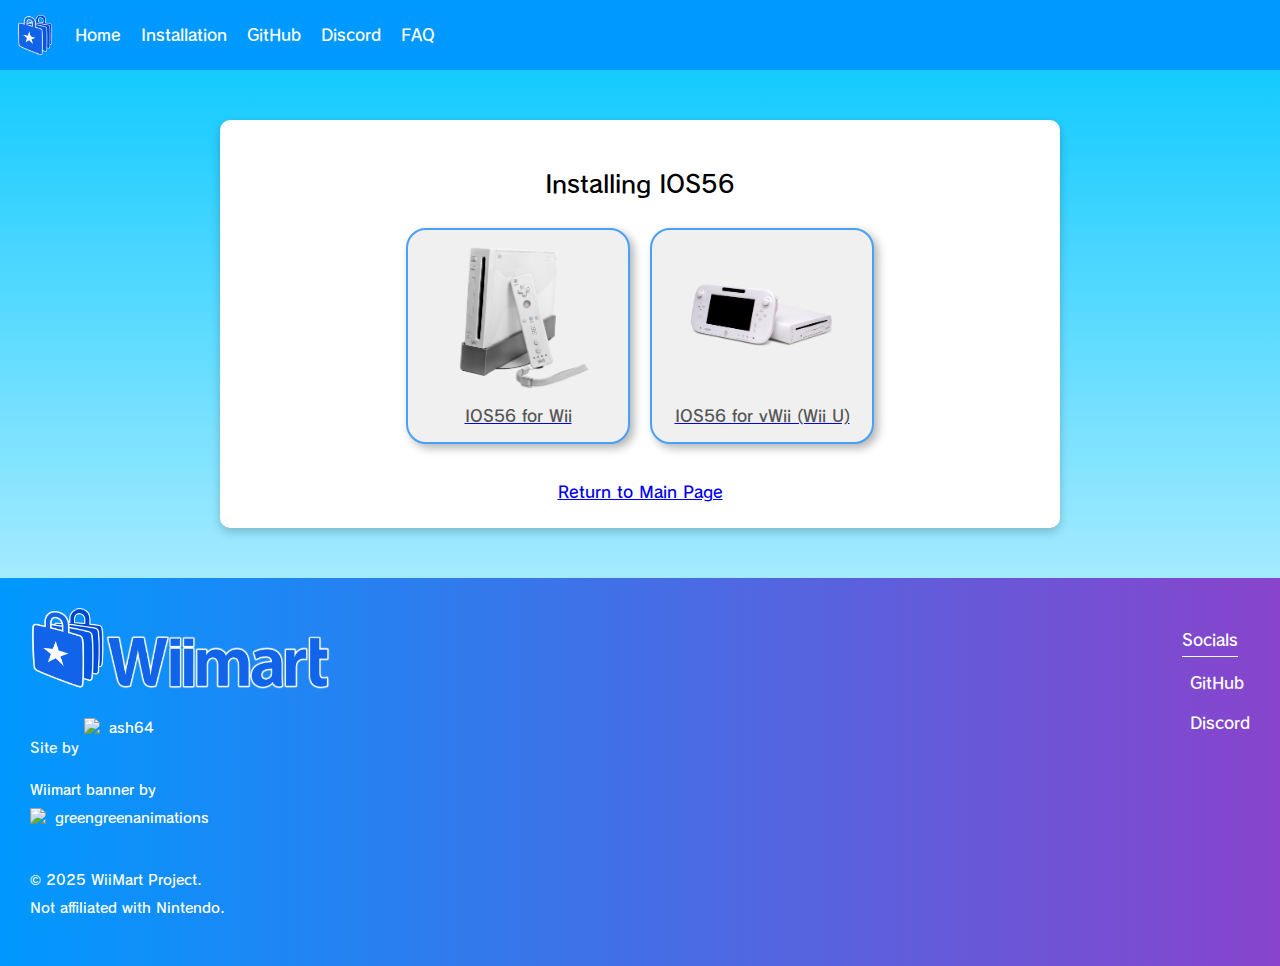
==== ios.html @ 749ac227 "add stuff" ====
<!DOCTYPE html>
<html lang="en">
<head>
    <meta charset="UTF-8">
    <meta name="viewport" content="width=device-width, initial-scale=1.0">
    <title>WiiMart - IOS56 Download</title>
    <link rel="stylesheet" href="wiimart.css">
    <link rel="icon" href="img/icon/icon.ico" type="image/x-icon">
</head>
<body>
    <nav class="navbar">
        <img src="/img/icon.webp" alt="WiiMart Icon" class="nav-icon">
        <a href="#home">Home</a>
        <a href="#installation">Installation</a>
        <a href="https://github.com/WiiMart" target="_blank">GitHub</a>
        <a href="https://discord.gg/PBqNmJpGTP" target="_blank">Discord</a>
        <a href="#faq">FAQ</a>
    </nav>

<div class="container">
    <h2>Installing IOS56</h2>
    <div class="container-buttons">
        <a href="https://wiimart.github.io/cIOS/IOS56(Wii).wad" class="button-image">
            <img src="/img/wii.png">
            <div>IOS56 for Wii</div>
        </a>

        <a href="https://wiimart.github.io/cIOS/IOS56(vWii).wad" class="button-image">
            <img src="/img/wiiu.png">
            <div>IOS56 for vWii (Wii U)</div>
        </a>
    </div>
    <br>
    <div><a href="/main.html">Return to Main Page</a> </div>
</div>

<footer>
    <div class="footer-left">
      <img src="/img/banner.png" alt="WiiMart Logo" class="footer-logo">
      <p>Site by 
        <a href="https://github.com/ashleytarifa" target="_blank" class="ash-credit">
          <img src="https://media.discordapp.net/attachments/1088781330478801018/1352000982506012804/20cf82756f71745ab3da1fb36bda7725.png?ex=67dc6c89&is=67db1b09&hm=c5604c98330b2137b146f3aef604b693ef3ac82932a6464777474882f1593670&=&format=webp&quality=lossless" alt="Ash64 PFP" class="ash-pfp">
          ash64
        </a>
      </p>
      <p>Wiimart banner by 
        <a href="https://github.com/greengreenanimations" target="_blank" class="ash-credit">
          <img src="https://avatars.githubusercontent.com/u/203690034?v=4" alt="green PFP" class="ash-pfp">
          greengreenanimations
        </a>
      </p>
      <p>© 2025 WiiMart Project. <br> Not affiliated with Nintendo.</p>
    </div>

    <div class="footer-socials">
        <h3>Socials</h3>
        <a href="https://github.com/WiiMart" target="_blank">
          <i class="fab fa-github"></i> GitHub
        </a>
        <a href="https://discord.gg/PBqNmJpGTP" target="_blank">
          <i class="fab fa-discord"></i> Discord
        </a>
    </div>
  </footer>

</body>
</html>
---- wiimart.css ----
@font-face {
    font-family: 'FOT-RodinNTLG';
    src: url(font/FOT-RodinNTLG\ Pro\ DB.otf) format('truetype');
    font-weight: normal;
    font-style: normal;
}

:root {
    --text: #00c6ff;
}

body, html {
    margin: 0;
    background: linear-gradient(to bottom, #00c6ff, #ffffff);
    background-attachment: fixed;
    background-repeat: no-repeat;
    background-size: cover;
    font-family: "FOT-RodinNTLG", sans-serif;
    scroll-behavior: smooth;
}

.navbar {
    background: #0099ff;
    padding: 15px;
    display: flex;
    align-items: center;
    gap: 20px;
}

.nav-icon {
    width: 40px; 
    height: auto;
}

.navbar a {
    color: white;
    text-decoration: none;
    font-weight: bold;
}

h1 {
    color: --text;
}

.logo {
    width: 250px;
}


.container-buttons {
    display: flex; 
    justify-content: center; 
    gap: 20px;
    margin-top: 20px;
}

.container {
    max-width: 800px;
    margin: 50px auto;
    padding: 20px;
    background: white;
    border-radius: 10px;
    box-shadow: 0px 4px 10px rgba(0, 0, 0, 0.2);
    text-align: center;
}

.container-intro {
    max-width: 800px;
    margin: 50px auto;
    padding: 20px;
    background: white;
    border-radius: 10px;
    box-shadow: 0px 4px 10px rgba(0, 0, 0, 0.2);
}

.container-guide {
    max-width: 800px;
    margin: 50px auto;
    padding: 20px;
    background: white;
    border-radius: 10px;
    box-shadow: 0px 4px 10px rgba(0, 0, 0, 0.2);
    align-items: left;
}
.button-image {
    background-color: #f0f0f0;
    border: 2px solid #48a0f7;
    border-radius: 20px;
    padding: 10px;
    cursor: pointer;
    transition: background-color 0.3s, transform 0.3s, box-shadow 0.3s;
    box-shadow: 4px 4px 10px rgba(0, 0, 0, 0.3);
    width: 200px;
    display: flex;
    justify-content: center;
    align-items: center;
    flex-direction: column; 
}

.button-image:hover {
    background-color: #e0e0e0;
    transform: scale(1.05);
    box-shadow: 6px 6px 15px rgba(0, 0, 0, 0.4);
}

.button-image img {
    width: 150px;
    height: 150px;
    object-fit: contain;
}

.button-image div {
    margin-top: 10px;
    color: #555;
    font-weight: bold;
}

.text-guide {
    margin: 20px auto;
    padding: 20px;
    background-color: #f0f0f0;
    border: 2px solid #48a0f7;
    border-radius: 15px;
    font-size: 18px;
    width: 60%;
    max-height: 0;
    overflow: hidden;
    opacity: 0;
    transition: max-height 0.5s ease, opacity 0.5s ease;
    display: block;
  }
  
.text-guide.active {
    max-height: 500px; 
    opacity: 1;
  }
  
  footer {
    background: linear-gradient(90deg, #0099ff, #8844cc);
    color: white;
    padding: 30px;
    display: flex;
    justify-content: space-between;
    align-items: flex-start;
  }
  
  .footer-left {
    max-width: 300px;
  }

  
  .footer-logo {
    width: 300px;
    margin-bottom: 10px;
  }
  
  .footer-left p {
    margin-top: 5px;
    font-size: 14px;
  }
  
  .footer-socials h3 {
    margin-bottom: 10px;
    font-size: 16px;
    border-bottom: 1px solid white;
    width: fit-content;
  }
  
  .footer-socials a {
    display: block;
    color: white;
    text-decoration: none;
    margin-bottom: 8px;
  }

  .footer-socials a i {
    margin-right: 8px;
  }
  
  
  .footer-socials a:hover {
    text-decoration: underline;
  }
  
  .footer-socials a {
    color: #fff;
    text-decoration: none;
    transition: color 0.3s;
  }
  
  .footer-socials a:hover {
    color: #00c2ff;
  }
  
  .footer-socials a i {
    margin-right: 8px;
  }
  
  .ash-credit {
    display: inline-flex;
    align-items: center;  
    color: #fff;
    text-decoration: none;
    transition: color 0.3s;
  }
  
  .ash-credit:hover {
    color: #e100ff;
  }
  
  .ash-pfp {
    width: 20px;
    height: 20px;
    margin-right: 5px;
    object-fit: cover; 
    vertical-align: middle; 
  }
  
  .staff-container {
    display: grid;
    grid-template-columns: repeat(auto-fit, minmax(250px, 1fr));
    gap: 20px;
    padding: 20px;
  }
  
  .staff-card {
    background-color: #fff;
    border: 2px solid #00c2ff;
    border-radius: 10px;
    padding: 10px;
    display: flex;
    align-items: center;
    gap: 10px;
    transition: transform 0.3s, box-shadow 0.3s;
    box-shadow: 0 4px 8px rgba(0, 0, 0, 0.1);
    text-decoration: none;
    color: inherit;
  }
  
  .staff-card:hover {
    transform: scale(1.05);
    box-shadow: 0 8px 16px rgba(0, 0, 0, 0.2);
  }
  
  .staff-img {
    width: 60px;
    height: 60px;
    border-radius: 10px;
    object-fit: cover;
  }
  
  .staff-info {
    display: flex;
    flex-direction: column;
    text-align: left; 
    flex: 1;           
  }
  

  
  .staff-name {
    font-weight: bold;
    color: #00c2ff;
    text-align: left;
  }
  
  .staff-role {
    font-size: 0.9em;
    color: #555;
    text-align: left;
  }
  
  .staff-container a {
    text-decoration: none;
    color: inherit;
  }
  
    #faq {
      max-width: 800px;
      margin: 0 auto;
      padding: 20px;
      background-color: #fff;
      border-radius: 10px;
      box-shadow: 0 4px 8px rgba(0, 0, 0, 0.1);
      margin-bottom: 50px;
    }
  
    #faq h2 {
      text-align: center;
      color: #00aaff;
      margin-bottom: 20px;
    }
  
    .faq-item {
      margin-bottom: 20px;
    }
  
    .faq-item h3 {
      color: #00aaff;
      margin-bottom: 8px;
    }
  
    .faq-item p {
      color: #333;
      line-height: 1.6;
    }

    #gallery {
      max-width: 800px;
      margin: 0 auto;
      padding: 20px;
      background-color: #fff;
      border-radius: 10px;
      box-shadow: 0 4px 8px rgba(0, 0, 0, 0.1);
      margin-bottom: 50px;
    }
  
    #gallery h2 {
      text-align: center;
      color: #00aaff;
      margin-bottom: 20px;
    }
  
    .gallery-container {
      display: flex;
      flex-wrap: wrap;
      gap: 15px;
      justify-content: center;
      margin-bottom: 50px;
    }
  
    .gallery-container img {
      width: 350px;
      height: auto;
      border-radius: 8px;
      box-shadow: 0 2px 6px rgba(0, 0, 0, 0.2);
      transition: transform 0.3s;
    }
  
    .gallery-container img:hover {
      transform: scale(1.05);
    }
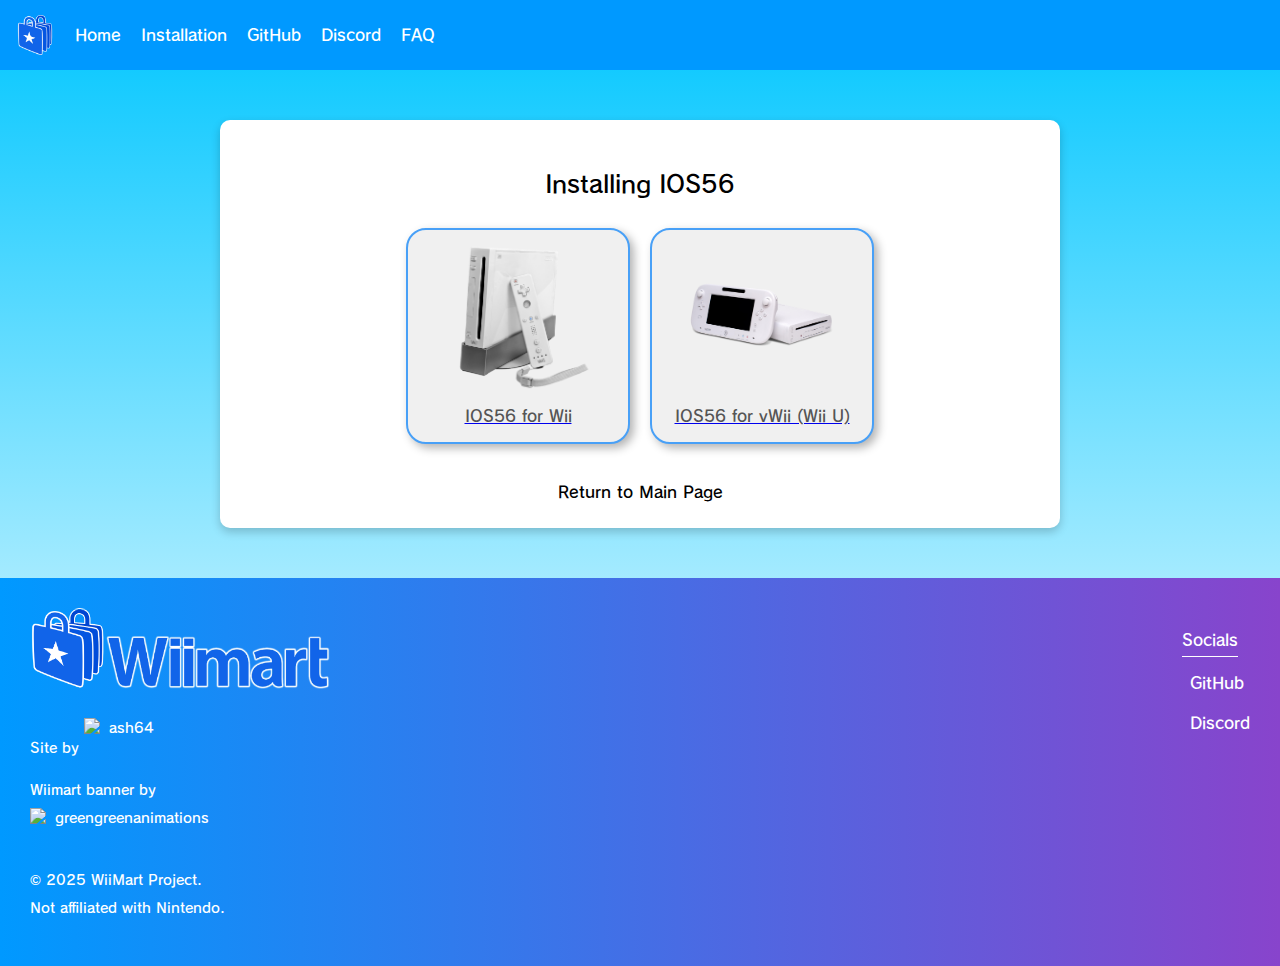
==== commit a303274c: "path" ====
--- a/ios.html
+++ b/ios.html
@@ -9,7 +9,7 @@
 </head>
 <body>
     <nav class="navbar">
-        <img src="/img/icon.webp" alt="WiiMart Icon" class="nav-icon">
+        <img src="img/icon.webp" alt="WiiMart Icon" class="nav-icon">
         <a href="#home">Home</a>
         <a href="#installation">Installation</a>
         <a href="https://github.com/WiiMart" target="_blank">GitHub</a>
@@ -21,22 +21,22 @@
     <h2>Installing IOS56</h2>
     <div class="container-buttons">
         <a href="https://wiimart.github.io/cIOS/IOS56(Wii).wad" class="button-image">
-            <img src="/img/wii.png">
+            <img src="img/wii.png">
             <div>IOS56 for Wii</div>
         </a>
 
         <a href="https://wiimart.github.io/cIOS/IOS56(vWii).wad" class="button-image">
-            <img src="/img/wiiu.png">
+            <img src="img/wiiu.png">
             <div>IOS56 for vWii (Wii U)</div>
         </a>
     </div>
     <br>
-    <div><a href="/main.html">Return to Main Page</a> </div>
+    <div><a onclick="history.back()">Return to Main Page</a></div>
 </div>
 
 <footer>
     <div class="footer-left">
-      <img src="/img/banner.png" alt="WiiMart Logo" class="footer-logo">
+      <img src="img/banner.png" alt="WiiMart Logo" class="footer-logo">
       <p>Site by 
         <a href="https://github.com/ashleytarifa" target="_blank" class="ash-credit">
           <img src="https://media.discordapp.net/attachments/1088781330478801018/1352000982506012804/20cf82756f71745ab3da1fb36bda7725.png?ex=67dc6c89&is=67db1b09&hm=c5604c98330b2137b146f3aef604b693ef3ac82932a6464777474882f1593670&=&format=webp&quality=lossless" alt="Ash64 PFP" class="ash-pfp">
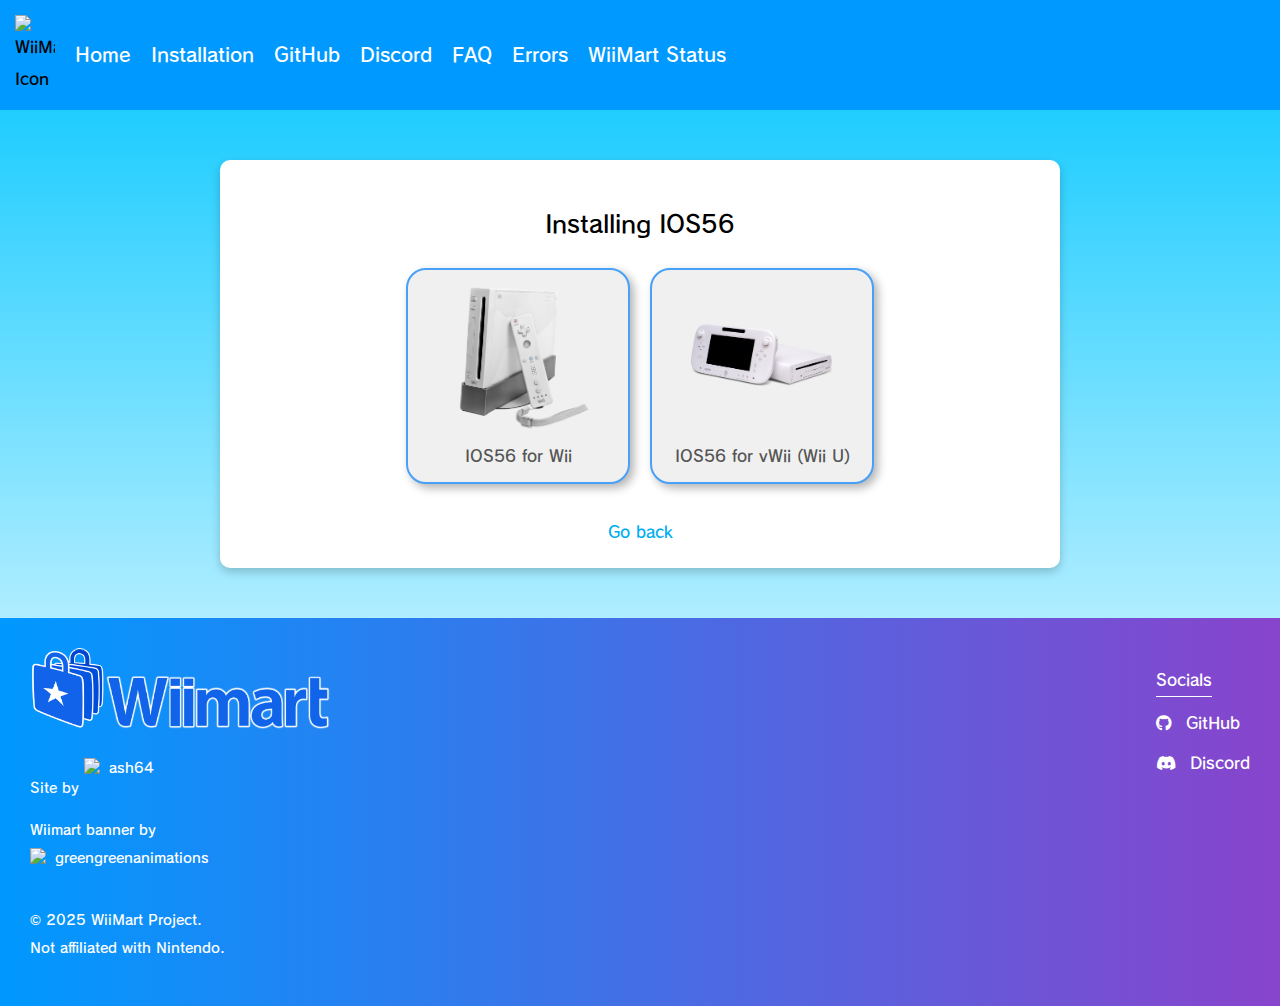
==== commit 70658302: "added @media query for mobile phones (WIP)" ====
--- a/ios.html
+++ b/ios.html
@@ -6,16 +6,19 @@
     <title>WiiMart - IOS56 Download</title>
     <link rel="stylesheet" href="wiimart.css">
     <link rel="icon" href="img/icon/icon.ico" type="image/x-icon">
+    <link rel="stylesheet" href="https://cdnjs.cloudflare.com/ajax/libs/font-awesome/6.5.1/css/all.min.css">
 </head>
 <body>
-    <nav class="navbar">
-        <img src="img/icon.webp" alt="WiiMart Icon" class="nav-icon">
-        <a href="#home">Home</a>
-        <a href="#installation">Installation</a>
-        <a href="https://github.com/WiiMart" target="_blank">GitHub</a>
-        <a href="https://discord.gg/PBqNmJpGTP" target="_blank">Discord</a>
-        <a href="#faq">FAQ</a>
-    </nav>
+  <nav class="navbar">
+    <img src="img/icon.png" alt="WiiMart Icon" class="nav-icon">
+    <a href="/main.html#home">Home</a>
+    <a href="/main.html#installation">Installation</a>
+    <a href="https://github.com/WiiMart" target="_blank">GitHub</a>
+    <a href="https://discord.gg/PBqNmJpGTP" target="_blank">Discord</a>
+    <a href="/main.html#faq">FAQ</a>
+    <a href="/errors.html">Errors</a>
+    <a href="/status.html">WiiMart Status</a>
+</nav>
 
 <div class="container">
     <h2>Installing IOS56</h2>
@@ -31,7 +34,7 @@
         </a>
     </div>
     <br>
-    <div><a onclick="history.back()">Return to Main Page</a></div>
+    <div><a onclick="history.back()">Go back</a></div>
 </div>
 
 <footer>
--- a/wiimart.css
+++ b/wiimart.css
@@ -1,342 +1,560 @@
 @font-face {
-    font-family: 'FOT-RodinNTLG';
-    src: url(font/FOT-RodinNTLG\ Pro\ DB.otf) format('truetype');
-    font-weight: normal;
-    font-style: normal;
+  font-family: 'FOT-RodinNTLG';
+  src: url(font/FOT-RodinNTLG\ Pro\ DB.otf) format('truetype');
+  font-weight: normal;
+  font-style: normal;
 }
 
 :root {
-    --text: #00c6ff;
+  --bg-gradient: #00c6ff;
+  --navbar: #0099ff;
+  --text-light: #00aef3;
+  --white: #ffffff;
+  --button-bg: #f0f0f0;
+  --button-border: #48a0f7;
+  --button-hover: #e0e0e0;
 }
 
 body, html {
-    margin: 0;
-    background: linear-gradient(to bottom, #00c6ff, #ffffff);
-    background-attachment: fixed;
-    background-repeat: no-repeat;
-    background-size: cover;
-    font-family: "FOT-RodinNTLG", sans-serif;
-    scroll-behavior: smooth;
-}
-
+  margin: 0;
+  padding: 0;
+  width: 100%;
+  background: linear-gradient(to bottom, var(--bg-gradient), var(--white));
+  background-attachment: fixed;
+  background-repeat: no-repeat;
+  background-size: cover;
+  font-family: "FOT-RodinNTLG", sans-serif;
+  scroll-behavior: smooth;
+}
+
+a {
+  color: var(--text-light);
+  text-decoration: none;
+}
+
+body, * {
+  cursor: url('/img/cursor.png'), auto !important;
+}
+
+a:hover {
+  cursor: url('/img/cursor.png'), auto;
+}
+
+/* Navbar */
 .navbar {
-    background: #0099ff;
+  background: var(--navbar);
+  padding: 15px;
+  display: flex;
+  align-items: center;
+  gap: 20px;
+  flex-wrap: nowrap;
+}
+
+.nav-icon {
+  width: 40px;
+  height: auto;
+}
+
+.navbar a {
+  color: var(--white);
+  font-weight: bold;
+  font-size: 1.2em; /* Ajuste o tamanho aqui */
+}
+
+/* Titles */
+h1 {
+  color: var(--text-light);
+}
+
+/* Logo */
+.logo {
+  width: 250px;
+}
+
+/* Button Container */
+.container-buttons {
+  display: flex; 
+  justify-content: center; 
+  gap: 20px;
+  margin-top: 20px;
+}
+
+/* General Containers */
+.container,
+.errors-container,
+.container-intro,
+.container-guide {
+  max-width: 800px;
+  margin: 50px auto;
+  padding: 20px;
+  background: var(--white);
+  border-radius: 10px;
+  box-shadow: 0px 4px 10px rgba(0, 0, 0, 0.2);
+  text-align: center;
+}
+
+.container-guide {
+  text-align: left;
+}
+
+.errors-container ul, ol, li {
+  text-align: left;
+  padding-left: 20px; 
+}
+
+/* Errors */
+.errors-container h2 {
+  text-align: center;
+}
+
+/* Button Image */
+.button-image {
+  background-color: var(--button-bg);
+  border: 2px solid var(--button-border);
+  border-radius: 20px;
+  padding: 10px;
+  cursor: pointer;
+  transition: background-color 0.3s, transform 0.3s, box-shadow 0.3s;
+  box-shadow: 4px 4px 10px rgba(0, 0, 0, 0.3);
+  width: 200px;
+  display: flex;
+  justify-content: center;
+  align-items: center;
+  flex-direction: column; 
+}
+
+.button-image:hover {
+  background-color: var(--button-hover);
+  transform: scale(1.05);
+  box-shadow: 6px 6px 15px rgba(0, 0, 0, 0.4);
+}
+
+.button-image img {
+  width: 150px;
+  height: 150px;
+  object-fit: contain;
+}
+
+.button-image div {
+  margin-top: 10px;
+  color: #555;
+  font-weight: bold;
+}
+
+/* Guide Text */
+.text-guide {
+  margin: 20px auto;
+  padding: 20px;
+  background-color: #f0f0f0;
+  border: 2px solid #48a0f7;
+  border-radius: 15px;
+  font-size: 18px;
+  width: 60%;
+  max-height: 0;
+  overflow: hidden;
+  opacity: 0;
+  transition: max-height 0.5s ease, opacity 0.5s ease;
+  display: block;
+}
+
+.text-guide.active {
+  max-height: 500px; 
+  opacity: 1;
+}
+
+/* Footer */
+footer {
+  background: linear-gradient(90deg, #0099ff, #8844cc);
+  color: white;
+  padding: 30px;
+  display: flex;
+  justify-content: space-between;
+  align-items: flex-start;
+}
+
+.footer-left {
+  max-width: 300px;
+}
+
+.footer-logo {
+  width: 300px;
+  margin-bottom: 10px;
+}
+
+.footer-left p {
+  margin-top: 5px;
+  font-size: 14px;
+}
+
+.footer-socials h3 {
+  margin-bottom: 10px;
+  font-size: 16px;
+  border-bottom: 1px solid white;
+  width: fit-content;
+}
+
+.footer-socials a {
+  display: block;
+  color: #fff;
+  margin-bottom: 8px;
+  text-decoration: none;
+  transition: color 0.3s;
+}
+
+.footer-socials a i {
+  margin-right: 8px;
+}
+
+.footer-socials a:hover {
+  text-decoration: underline;
+  color: #00c2ff;
+}
+
+.ash-credit {
+  display: inline-flex;
+  align-items: center;  
+  color: #fff;
+  text-decoration: none;
+  transition: color 0.3s;
+}
+
+.ash-credit:hover {
+  color: #e100ff;
+}
+
+.ash-pfp {
+  width: 20px;
+  height: 20px;
+  margin-right: 5px;
+  object-fit: cover; 
+  vertical-align: middle; 
+}
+
+/* Staff */
+.staff-container {
+  display: grid;
+  grid-template-columns: repeat(auto-fit, minmax(250px, 1fr));
+  gap: 20px;
+  padding: 20px;
+}
+
+.staff-card {
+  background-color: #fff;
+  border: 2px solid #00c2ff;
+  border-radius: 10px;
+  padding: 10px;
+  display: flex;
+  align-items: center;
+  gap: 10px;
+  transition: transform 0.3s, box-shadow 0.3s;
+  box-shadow: 0 4px 8px rgba(0, 0, 0, 0.1);
+  text-decoration: none;
+  color: inherit;
+}
+
+.staff-card:hover {
+  transform: scale(1.05);
+  box-shadow: 0 8px 16px rgba(0, 0, 0, 0.2);
+}
+
+.staff-img {
+  width: 60px;
+  height: 60px;
+  border-radius: 10px;
+  object-fit: cover;
+}
+
+.staff-info {
+  display: flex;
+  flex-direction: column;
+  text-align: left; 
+  flex: 1;           
+}
+
+.staff-name {
+  font-weight: bold;
+  color: #00c2ff;
+  text-align: left;
+}
+
+.staff-role {
+  font-size: 0.9em;
+  color: #555;
+  text-align: left;
+}
+
+.staff-container a {
+  text-decoration: none;
+  color: inherit;
+}
+
+/* FAQ */
+#faq {
+  width: 100%;   /* Garante que o elemento ocupe 100% da largura do container */
+  max-width: 800px; /* Limita a largura da FAQ */
+  margin: 0 auto 50px;
+  padding: 20px;
+  background-color: #fff;
+  border-radius: 10px;
+  box-shadow: 0 4px 8px rgba(0, 0, 0, 0.1);
+}
+
+#faq h2 {
+  text-align: center;
+  color: #00aaff;
+  margin-bottom: 20px;
+}
+
+.faq-item {
+  margin-bottom: 20px;
+}
+
+.faq-item h3 {
+  color: #00aaff;
+  margin-bottom: 8px;
+}
+
+.faq-item p {
+  color: #333;
+  line-height: 1.6;
+}
+
+/* Gallery */
+#gallery {
+  width: 100%;   /* Garante que o elemento ocupe 100% da largura do container */
+  max-width: 800px; /* Limita a largura da galeria */
+  margin: 0 auto 50px;
+  padding: 20px;
+  background-color: #fff;
+  border-radius: 10px;
+  box-shadow: 0 4px 8px rgba(0, 0, 0, 0.1);
+}
+
+
+#gallery h2 {
+  text-align: center;
+  color: #00aaff;
+  margin-bottom: 20px;
+}
+
+.gallery-container {
+  display: flex;
+  flex-wrap: wrap;
+  gap: 15px;
+  justify-content: center;
+  margin-bottom: 50px;
+}
+
+.gallery-container img {
+  width: 100%;
+  max-width: 350px; /* Limita o tamanho das imagens */
+  height: auto;
+  border-radius: 8px;
+  box-shadow: 0 2px 6px rgba(0, 0, 0, 0.2);
+}
+
+/* Estilo da seção errors */
+.errors-container {
+  max-width: 800px;
+  margin: 50px auto;
+  padding: 20px;
+  background: white;
+  border-radius: 10px;
+  box-shadow: 0px 4px 10px rgba(0, 0, 0, 0.2);
+}
+
+.errors-container h2 {
+  text-align: center;
+}
+
+.errors-container ul, .errors-container ol {
+    text-align: left;
+    padding-left: 20px; /* Adicionando um espaço para listas */
+}
+
+/* Código das features sem alteração */
+.status-container {
+  display: flex;
+  flex-direction: column;
+  gap: 15px;
+}
+
+.status-card {
+  background-color: #ffffff;
+  border-radius: 12px;
+  padding: 20px;
+  box-shadow: 0 0 10px rgba(0,0,0,0.5);
+  display: flex;
+  justify-content: space-between;
+  align-items: center;
+}
+
+.feature-name {
+  font-size: 1.2em;
+}
+
+.feature-status {
+  font-weight: bold;
+  padding: 8px 15px;
+  border-radius: 8px;
+  color: #fff;
+}
+
+.feature-status.green { background-color: #2ecc71; }   /* Fully functioning */
+.feature-status.yellow { background-color: #f1c40f; }  /* Semi-functional */
+.feature-status.red { background-color: #e74c3c; }     /* Non-funcional */
+
+/* Media Query for max-width 768px */
+@media screen and (max-width: 768px) {
+
+  .navbar {
+    justify-content: space-between; 
+  }
+
+  .navbar a {
+    font-size: 0.8em;
+  }
+
+  .navbar a:not(:first-child) {
+    display: none; 
+  }
+
+  .nav-icon {
+    width: 30px; 
+  }
+
+  .logo {
+    width: 200px; 
+  }
+
+  .container-buttons {
+    flex-direction: column;
+    gap: 15px;
+    padding: 10px;
+  }
+
+  .container {
+    align-content: center;
+    width: 85%;
+    margin: 20px;
     padding: 15px;
-    display: flex;
+  }
+
+  .container-intro {
+    width: 80%;
+    text-align: center;
+  }
+
+  .button-image {
+    width: 100%;
+    max-width: 300px;
+    margin: 10px 0;
+  }
+
+  .staff-container {
+    grid-template-columns: repeat(auto-fit, minmax(200px, 1fr));
+  }
+
+  .staff-card {
+    flex-direction: column;
     align-items: center;
-    gap: 20px;
-}
-
-.nav-icon {
-    width: 40px; 
+  }
+
+  .staff-img {
+    width: 80px;
+    height: 80px;
+  }
+
+  .footer-left {
+    max-width: 100%;
+  }
+
+  .footer-logo {
+    width: 100%;
+  }
+
+  .gallery-container {
+    width: 85%;
+    flex-direction: column;
+    align-items: center;
+  }
+
+  .gallery-container img {
+    width: 100%;
+    max-width: 100%; 
     height: auto;
-}
-
-.navbar a {
-    color: white;
-    text-decoration: none;
-    font-weight: bold;
-}
-
-h1 {
-    color: --text;
-}
-
-.logo {
-    width: 250px;
-}
-
-
-.container-buttons {
-    display: flex; 
-    justify-content: center; 
-    gap: 20px;
-    margin-top: 20px;
-}
-
-.container {
-    max-width: 800px;
-    margin: 50px auto;
-    padding: 20px;
-    background: white;
-    border-radius: 10px;
-    box-shadow: 0px 4px 10px rgba(0, 0, 0, 0.2);
+  }
+
+  .faq-item {
+    margin-bottom: 10px;
+  }
+
+  #faq, #gallery {
+    width: 100%;
+    max-width: 100%;
+    margin: 0 auto;
+    padding: 15px;
+  }
+
+  .container h2, .container-intro h1 {
+    font-size: 24px;
+  }
+
+}
+
+/* Media Query for max-width 480px */
+@media screen and (max-width: 480px) {
+
+  .navbar {
+    gap: 10px; 
+  }
+
+  .navbar a {
+    font-size: 0.7em;
+  }
+
+  .button-image img {
+    width: 120px;
+    height: 120px; 
+  }
+
+  .button-image div {
+    font-size: 14px;
+  }
+
+  .logo {
+    width: 180px;
+  }
+
+  .staff-name {
+    font-size: 14px; 
+  }
+
+  #faq, #gallery {
+    padding: 10px;
+    margin: 0 auto;
+  }
+
+  .gallery-container {
+    flex-direction: column;
+    align-items: center;
+  }
+
+  .gallery-container img {
+    max-width: 250px;
+  }
+
+  .staff-role {
+    font-size: 12px;
+  }
+
+  .footer-left {
     text-align: center;
-}
-
-.container-intro {
-    max-width: 800px;
-    margin: 50px auto;
-    padding: 20px;
-    background: white;
-    border-radius: 10px;
-    box-shadow: 0px 4px 10px rgba(0, 0, 0, 0.2);
-}
-
-.container-guide {
-    max-width: 800px;
-    margin: 50px auto;
-    padding: 20px;
-    background: white;
-    border-radius: 10px;
-    box-shadow: 0px 4px 10px rgba(0, 0, 0, 0.2);
-    align-items: left;
-}
-.button-image {
-    background-color: #f0f0f0;
-    border: 2px solid #48a0f7;
-    border-radius: 20px;
-    padding: 10px;
-    cursor: pointer;
-    transition: background-color 0.3s, transform 0.3s, box-shadow 0.3s;
-    box-shadow: 4px 4px 10px rgba(0, 0, 0, 0.3);
-    width: 200px;
-    display: flex;
-    justify-content: center;
-    align-items: center;
-    flex-direction: column; 
-}
-
-.button-image:hover {
-    background-color: #e0e0e0;
-    transform: scale(1.05);
-    box-shadow: 6px 6px 15px rgba(0, 0, 0, 0.4);
-}
-
-.button-image img {
-    width: 150px;
-    height: 150px;
-    object-fit: contain;
-}
-
-.button-image div {
-    margin-top: 10px;
-    color: #555;
-    font-weight: bold;
-}
-
-.text-guide {
-    margin: 20px auto;
-    padding: 20px;
-    background-color: #f0f0f0;
-    border: 2px solid #48a0f7;
-    border-radius: 15px;
-    font-size: 18px;
-    width: 60%;
-    max-height: 0;
-    overflow: hidden;
-    opacity: 0;
-    transition: max-height 0.5s ease, opacity 0.5s ease;
-    display: block;
-  }
-  
-.text-guide.active {
-    max-height: 500px; 
-    opacity: 1;
-  }
-  
-  footer {
-    background: linear-gradient(90deg, #0099ff, #8844cc);
-    color: white;
-    padding: 30px;
-    display: flex;
-    justify-content: space-between;
-    align-items: flex-start;
-  }
-  
-  .footer-left {
-    max-width: 300px;
-  }
-
-  
-  .footer-logo {
-    width: 300px;
-    margin-bottom: 10px;
-  }
-  
-  .footer-left p {
-    margin-top: 5px;
-    font-size: 14px;
-  }
-  
-  .footer-socials h3 {
-    margin-bottom: 10px;
-    font-size: 16px;
-    border-bottom: 1px solid white;
-    width: fit-content;
-  }
-  
-  .footer-socials a {
-    display: block;
-    color: white;
-    text-decoration: none;
-    margin-bottom: 8px;
-  }
-
-  .footer-socials a i {
-    margin-right: 8px;
-  }
-  
-  
-  .footer-socials a:hover {
-    text-decoration: underline;
-  }
-  
-  .footer-socials a {
-    color: #fff;
-    text-decoration: none;
-    transition: color 0.3s;
-  }
-  
-  .footer-socials a:hover {
-    color: #00c2ff;
-  }
-  
-  .footer-socials a i {
-    margin-right: 8px;
-  }
-  
-  .ash-credit {
-    display: inline-flex;
-    align-items: center;  
-    color: #fff;
-    text-decoration: none;
-    transition: color 0.3s;
-  }
-  
-  .ash-credit:hover {
-    color: #e100ff;
-  }
-  
-  .ash-pfp {
-    width: 20px;
-    height: 20px;
-    margin-right: 5px;
-    object-fit: cover; 
-    vertical-align: middle; 
-  }
-  
-  .staff-container {
-    display: grid;
-    grid-template-columns: repeat(auto-fit, minmax(250px, 1fr));
-    gap: 20px;
-    padding: 20px;
-  }
-  
-  .staff-card {
-    background-color: #fff;
-    border: 2px solid #00c2ff;
-    border-radius: 10px;
-    padding: 10px;
-    display: flex;
-    align-items: center;
-    gap: 10px;
-    transition: transform 0.3s, box-shadow 0.3s;
-    box-shadow: 0 4px 8px rgba(0, 0, 0, 0.1);
-    text-decoration: none;
-    color: inherit;
-  }
-  
-  .staff-card:hover {
-    transform: scale(1.05);
-    box-shadow: 0 8px 16px rgba(0, 0, 0, 0.2);
-  }
-  
-  .staff-img {
-    width: 60px;
-    height: 60px;
-    border-radius: 10px;
-    object-fit: cover;
-  }
-  
-  .staff-info {
-    display: flex;
-    flex-direction: column;
-    text-align: left; 
-    flex: 1;           
-  }
-  
-
-  
-  .staff-name {
-    font-weight: bold;
-    color: #00c2ff;
-    text-align: left;
-  }
-  
-  .staff-role {
-    font-size: 0.9em;
-    color: #555;
-    text-align: left;
-  }
-  
-  .staff-container a {
-    text-decoration: none;
-    color: inherit;
-  }
-  
-    #faq {
-      max-width: 800px;
-      margin: 0 auto;
-      padding: 20px;
-      background-color: #fff;
-      border-radius: 10px;
-      box-shadow: 0 4px 8px rgba(0, 0, 0, 0.1);
-      margin-bottom: 50px;
-    }
-  
-    #faq h2 {
-      text-align: center;
-      color: #00aaff;
-      margin-bottom: 20px;
-    }
-  
-    .faq-item {
-      margin-bottom: 20px;
-    }
-  
-    .faq-item h3 {
-      color: #00aaff;
-      margin-bottom: 8px;
-    }
-  
-    .faq-item p {
-      color: #333;
-      line-height: 1.6;
-    }
-
-    #gallery {
-      max-width: 800px;
-      margin: 0 auto;
-      padding: 20px;
-      background-color: #fff;
-      border-radius: 10px;
-      box-shadow: 0 4px 8px rgba(0, 0, 0, 0.1);
-      margin-bottom: 50px;
-    }
-  
-    #gallery h2 {
-      text-align: center;
-      color: #00aaff;
-      margin-bottom: 20px;
-    }
-  
-    .gallery-container {
-      display: flex;
-      flex-wrap: wrap;
-      gap: 15px;
-      justify-content: center;
-      margin-bottom: 50px;
-    }
-  
-    .gallery-container img {
-      width: 350px;
-      height: auto;
-      border-radius: 8px;
-      box-shadow: 0 2px 6px rgba(0, 0, 0, 0.2);
-      transition: transform 0.3s;
-    }
-  
-    .gallery-container img:hover {
-      transform: scale(1.05);
-    }+    max-width: 100%;
+  }
+
+  .footer-socials {
+    text-align: center;
+  }
+
+}
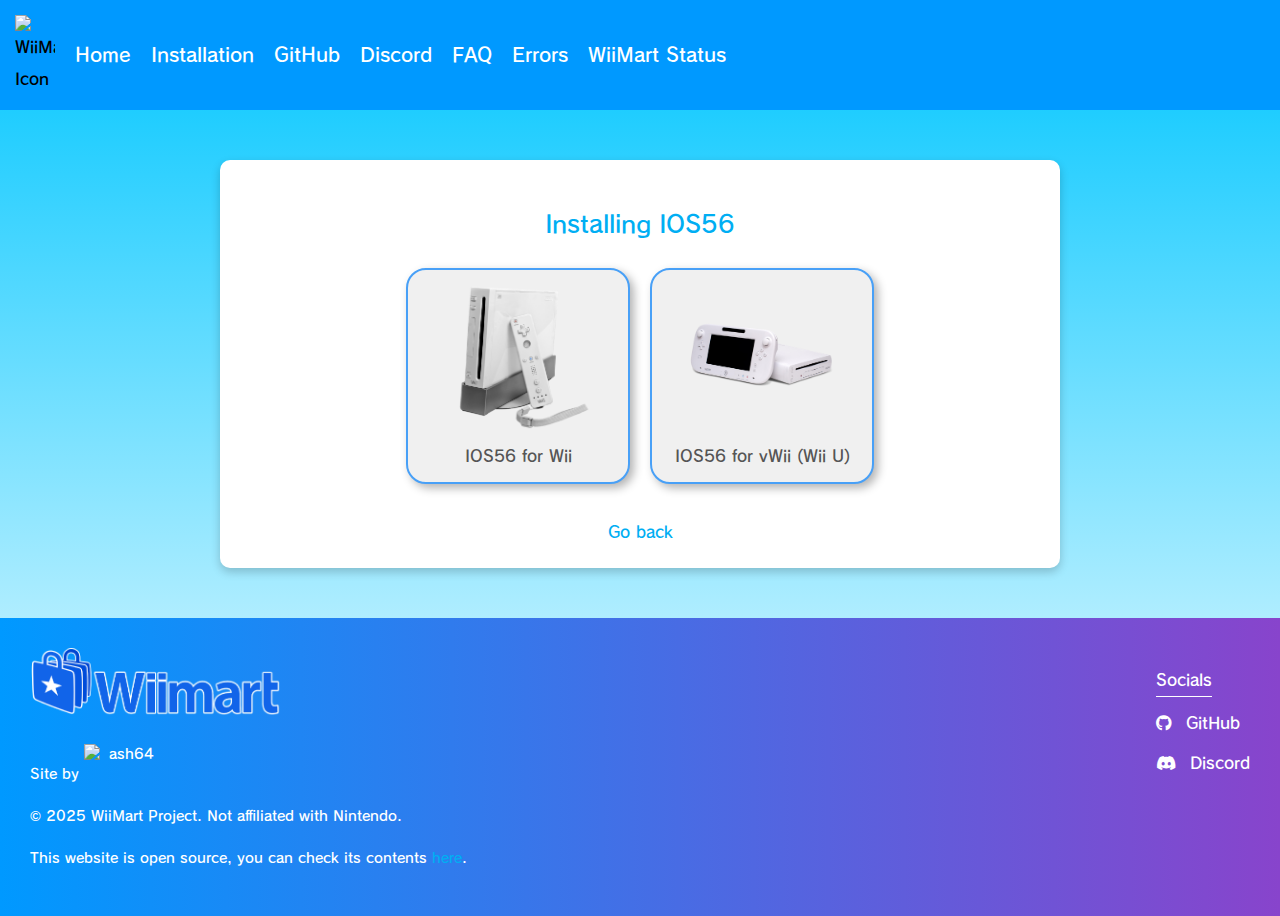
==== commit 4680f890: "add pog stuff" ====
--- a/ios.html
+++ b/ios.html
@@ -5,19 +5,27 @@
     <meta name="viewport" content="width=device-width, initial-scale=1.0">
     <title>WiiMart - IOS56 Download</title>
     <link rel="stylesheet" href="wiimart.css">
+    <meta name="description" content="Download IOS56 to use WiiMart properly">
+    <meta property="og:title" content="WiiMart - IOS56 Download">
+    <meta property="og:description" content="Download IOS56 to use WiiMart properly">
+    <meta property="og:image" content="https://ashleytarifa.github.io/www-wiimart/img/embeds/ios.png">
+    <meta property="og:url" content="https://ashleytarifa.gitub.io">
+    <meta property="og:image:width" content="1200">
+    <meta property="og:image:height" content="630">
+    <meta name="twitter:card" content="summary_large_image">
     <link rel="icon" href="img/icon/icon.ico" type="image/x-icon">
     <link rel="stylesheet" href="https://cdnjs.cloudflare.com/ajax/libs/font-awesome/6.5.1/css/all.min.css">
 </head>
 <body>
   <nav class="navbar">
     <img src="img/icon.png" alt="WiiMart Icon" class="nav-icon">
-    <a href="/main.html#home">Home</a>
-    <a href="/main.html#installation">Installation</a>
+    <a href="main.html#home">Home</a>
+    <a href="main.html#installation">Installation</a>
     <a href="https://github.com/WiiMart" target="_blank">GitHub</a>
     <a href="https://discord.gg/PBqNmJpGTP" target="_blank">Discord</a>
-    <a href="/main.html#faq">FAQ</a>
-    <a href="/errors.html">Errors</a>
-    <a href="/status.html">WiiMart Status</a>
+    <a href="main.html#faq">FAQ</a>
+    <a href="errors.html">Errors</a>
+    <a href="status.html">WiiMart Status</a>
 </nav>
 
 <div class="container">
@@ -38,35 +46,28 @@
 </div>
 
 <footer>
-    <div class="footer-left">
-      <img src="img/banner.png" alt="WiiMart Logo" class="footer-logo">
-      <p>Site by 
-        <a href="https://github.com/ashleytarifa" target="_blank" class="ash-credit">
-          <img src="https://media.discordapp.net/attachments/1088781330478801018/1352000982506012804/20cf82756f71745ab3da1fb36bda7725.png?ex=67dc6c89&is=67db1b09&hm=c5604c98330b2137b146f3aef604b693ef3ac82932a6464777474882f1593670&=&format=webp&quality=lossless" alt="Ash64 PFP" class="ash-pfp">
-          ash64
-        </a>
-      </p>
-      <p>Wiimart banner by 
-        <a href="https://github.com/greengreenanimations" target="_blank" class="ash-credit">
-          <img src="https://avatars.githubusercontent.com/u/203690034?v=4" alt="green PFP" class="ash-pfp">
-          greengreenanimations
-        </a>
-      </p>
-      <p>© 2025 WiiMart Project. <br> Not affiliated with Nintendo.</p>
-    </div>
+  <div class="footer-left">
+    <img src="img/banner.png" alt="WiiMart Logo" class="footer-logo">
+    <p>Site by 
+      <a href="https://github.com/ashleytarifa" target="_blank" class="ash-credit">
+        <img src="https://avatars.githubusercontent.com/u/146955781?v=4" alt="Ash64 PFP" class="ash-pfp">
+        ash64
+      </a>
+    </p>
+    <p>© 2025 WiiMart Project. Not affiliated with Nintendo.</p>
+    <p>This website is open source, you can check its contents <a href="https://github.com/ashleytarifa/www-wiimart" target="_blank">here</a>.</p>
+  </div>
 
-    <div class="footer-socials">
-        <h3>Socials</h3>
-        <a href="https://github.com/WiiMart" target="_blank">
-          <i class="fab fa-github"></i> GitHub
-        </a>
-        <a href="https://discord.gg/PBqNmJpGTP" target="_blank">
-          <i class="fab fa-discord"></i> Discord
-        </a>
-    </div>
-  </footer>
+  <div class="footer-socials">
+      <h3>Socials</h3>
+      <a href="https://github.com/WiiMart" target="_blank">
+        <i class="fab fa-github"></i> GitHub
+      </a>
+      <a href="https://discord.gg/PBqNmJpGTP" target="_blank">
+        <i class="fab fa-discord"></i> Discord
+      </a>
+  </div>
+</footer>
 
 </body>
 </html>
-
-
--- a/wiimart.css
+++ b/wiimart.css
@@ -62,7 +62,7 @@
 }
 
 /* Titles */
-h1 {
+h1, h2 {
   color: var(--text-light);
 }
 
@@ -173,11 +173,11 @@
 }
 
 .footer-left {
-  max-width: 300px;
+  max-width: 450px;
 }
 
 .footer-logo {
-  width: 300px;
+  width: 250px;
   margin-bottom: 10px;
 }
 
@@ -231,61 +231,96 @@
 }
 
 /* Staff */
-.staff-container {
-  display: grid;
-  grid-template-columns: repeat(auto-fit, minmax(250px, 1fr));
+.team-section {
+  background: #121212;
+  color: #f0f0f0;
+  padding: 40px;
+  border-radius: 16px;
+  text-align: center;
+}
+
+.team-section h2 {
+  font-size: 2.5em;
+  color: #00bfff;
+}
+
+.team-section p {
+  margin-bottom: 30px;
+  color: #ccc;
+}
+
+.core-team {
+  display: flex;
+  flex-wrap: wrap;
+  justify-content: center;
   gap: 20px;
+  margin-bottom: 40px;
+}
+
+.member-card {
+  background: var(--white);
+  border: 2px solid #00c2ff;
   padding: 20px;
-}
-
-.staff-card {
-  background-color: #fff;
-  border: 2px solid #00c2ff;
-  border-radius: 10px;
-  padding: 10px;
-  display: flex;
-  align-items: center;
-  gap: 10px;
-  transition: transform 0.3s, box-shadow 0.3s;
-  box-shadow: 0 4px 8px rgba(0, 0, 0, 0.1);
+  border-radius: 12px;
+  text-align: center;
   text-decoration: none;
   color: inherit;
-}
-
-.staff-card:hover {
+  width: 200px;
+  height: 280px;
+  transition: transform 0.3s, background 0.3s;
+}
+
+.staff-name {
+  color: #1b1b1b;
+  font-size: 15px;
+  text-align: center;
+}
+
+.member-card:hover {
   transform: scale(1.05);
-  box-shadow: 0 8px 16px rgba(0, 0, 0, 0.2);
-}
-
-.staff-img {
-  width: 60px;
-  height: 60px;
-  border-radius: 10px;
-  object-fit: cover;
-}
-
-.staff-info {
-  display: flex;
-  flex-direction: column;
-  text-align: left; 
-  flex: 1;           
-}
-
-.staff-name {
+  background: var(--button-hover);
+}
+
+.member-card img {
+  width: 70%;
+  border-radius: 8px;
+  margin-bottom: 12px;
+}
+
+.member-card span {
+  font-size: 1.2em;
   font-weight: bold;
-  color: #00c2ff;
-  text-align: left;
-}
-
-.staff-role {
-  font-size: 0.9em;
-  color: #555;
-  text-align: left;
-}
-
-.staff-container a {
+}
+
+.contributors {
+  display: flex;
+  flex-wrap: wrap;
+  justify-content: center;
+  gap: 15px;
+}
+
+.contributor-box {
+  background: var(--white);
+  border: 2px solid #00c2ff;
+  padding: 10px;
+  border-radius: 8px;
+  width: 80px;
+  height: 80px;
+  display: flex;
+  align-items: center;
+  justify-content: center;
+  transition: transform 0.3s, background 0.3s;
   text-decoration: none;
-  color: inherit;
+}
+
+.contributor-box:hover {
+  transform: scale(1.1);
+  background: var(--button-hover);
+}
+
+.contributor-box img {
+  width: 100%;
+  border-radius: 50%;
 }
 
 /* FAQ */
@@ -404,6 +439,36 @@
 .feature-status.yellow { background-color: #f1c40f; }  /* Semi-functional */
 .feature-status.red { background-color: #e74c3c; }     /* Non-funcional */
 
+/* Errors */
+
+.suggestions-container {
+  position: relative;
+  display: inline-block;
+  width: 200px;
+}
+
+#suggestions {
+  list-style-type: none;
+  padding: 0;
+  margin: 0;
+  border: 1px solid #ccc;
+  position: absolute;
+  background: white;
+  width: 100%;
+  max-height: 150px;
+  overflow-y: auto;
+  display: none;
+  z-index: 1000;
+}
+
+#suggestions li {
+  padding: 8px;
+  cursor: pointer;
+}
+
+#suggestions li:hover {
+  background: #f0f0f0;
+}
 /* Media Query for max-width 768px */
 @media screen and (max-width: 768px) {
 
